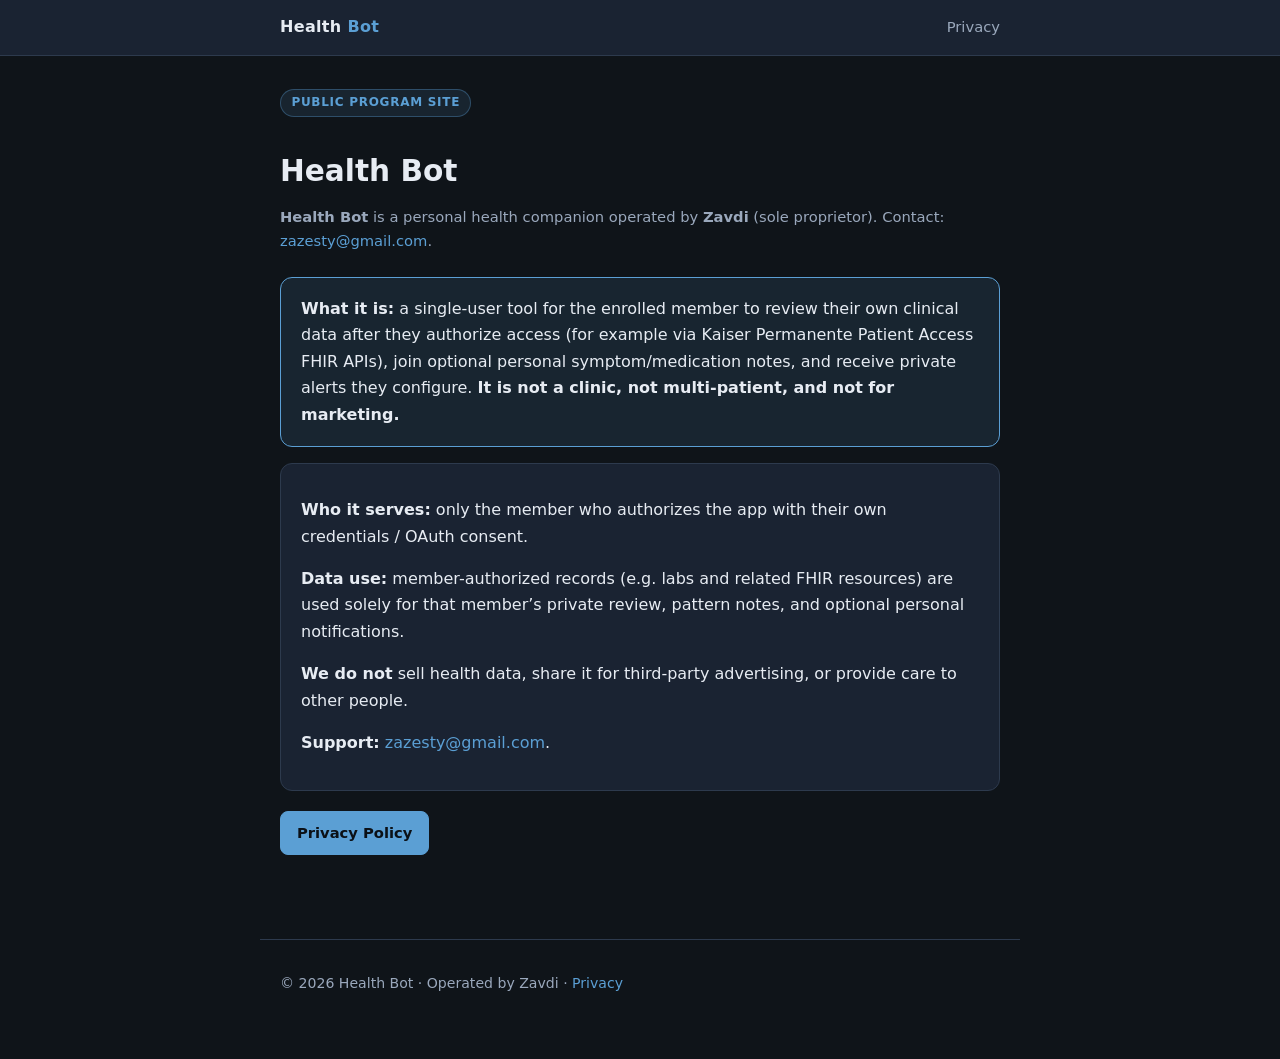
==== public/health-bot/index.html @ a07a48cc "auto: config snapshot 2026-08-05T04:56:00Z" ====
<!DOCTYPE html>
<html lang="en">
<head>
  <meta charset="utf-8" />
  <meta name="viewport" content="width=device-width, initial-scale=1" />
  <title>Health Bot — Personal health companion</title>
  <meta name="description" content="Health Bot is a personal, member-authorized health companion operated by Zavdi. Private lab review and personal alerts only." />
  <link rel="stylesheet" href="styles.css" />
</head>
<body>
  <header class="site">
    <div class="inner">
      <a class="brand" href="index.html">Health <span>Bot</span></a>
      <nav>
        <a href="privacy.html">Privacy</a>
      </nav>
    </div>
  </header>

  <main class="wrap">
    <div class="badge">Public program site</div>
    <h1>Health Bot</h1>
    <p class="meta">
      <strong>Health Bot</strong> is a personal health companion operated by
      <strong>Zavdi</strong> (sole proprietor). Contact:
      <a href="mailto:zazesty@gmail.com">zazesty@gmail.com</a>.
    </p>

    <div class="card highlight">
      <strong>What it is:</strong> a single-user tool for the enrolled member to review
      their own clinical data after they authorize access (for example via Kaiser
      Permanente Patient Access FHIR APIs), join optional personal symptom/medication
      notes, and receive private alerts they configure.
      <strong>It is not a clinic, not multi-patient, and not for marketing.</strong>
    </div>

    <div class="card">
      <p><strong>Who it serves:</strong> only the member who authorizes the app with their own credentials / OAuth consent.</p>
      <p><strong>Data use:</strong> member-authorized records (e.g. labs and related FHIR resources) are used solely for that member’s private review, pattern notes, and optional personal notifications.</p>
      <p><strong>We do not</strong> sell health data, share it for third-party advertising, or provide care to other people.</p>
      <p><strong>Support:</strong> <a href="mailto:zazesty@gmail.com">zazesty@gmail.com</a>.</p>
    </div>

    <div class="links-row">
      <a class="btn primary" href="privacy.html">Privacy Policy</a>
    </div>
  </main>

  <footer class="wrap">
    © 2026 Health Bot · Operated by Zavdi · <a href="privacy.html">Privacy</a>
  </footer>
</body>
</html>
---- public/health-bot/styles.css ----
:root {
  --bg: #0f1419;
  --surface: #1a2332;
  --border: #2d3a4d;
  --text: #e7ecf3;
  --muted: #9aa8bc;
  --accent: #5b9fd4;
  --accent-soft: rgba(91, 159, 212, 0.12);
  --ok: #3ecf8e;
  --warn: #e8b84a;
}

* { box-sizing: border-box; }

html { scroll-behavior: smooth; }

body {
  margin: 0;
  font-family: "Segoe UI", system-ui, -apple-system, sans-serif;
  background: var(--bg);
  color: var(--text);
  line-height: 1.65;
  font-size: 16px;
}

a { color: var(--accent); text-decoration: none; }
a:hover { text-decoration: underline; }

.wrap {
  max-width: 760px;
  margin: 0 auto;
  padding: 2rem 1.25rem 4rem;
}

header.site {
  border-bottom: 1px solid var(--border);
  background: var(--surface);
  position: sticky;
  top: 0;
  z-index: 10;
}

header.site .inner {
  max-width: 760px;
  margin: 0 auto;
  padding: 0.9rem 1.25rem;
  display: flex;
  flex-wrap: wrap;
  gap: 0.75rem 1.25rem;
  align-items: center;
  justify-content: space-between;
}

.brand {
  font-weight: 700;
  letter-spacing: 0.02em;
  color: var(--text);
  text-decoration: none;
}

.brand span { color: var(--accent); }

nav a {
  color: var(--muted);
  margin-left: 1rem;
  font-size: 0.92rem;
}

nav a:hover, nav a.active { color: var(--accent); }

h1 {
  font-size: 1.85rem;
  line-height: 1.25;
  margin: 1.5rem 0 0.5rem;
}

h2 {
  font-size: 1.2rem;
  margin: 2rem 0 0.6rem;
  padding-bottom: 0.35rem;
  border-bottom: 1px solid var(--border);
  color: #fff;
}

h3 {
  font-size: 1.05rem;
  margin: 1.4rem 0 0.4rem;
  color: #fff;
}

.meta {
  color: var(--muted);
  font-size: 0.92rem;
  margin-bottom: 1.5rem;
}

p, li { color: var(--text); }
ul, ol { padding-left: 1.3rem; }
li { margin: 0.35rem 0; }

.card {
  background: var(--surface);
  border: 1px solid var(--border);
  border-radius: 12px;
  padding: 1.1rem 1.25rem;
  margin: 1rem 0;
}

.card.highlight {
  border-color: var(--accent);
  background: var(--accent-soft);
}

.badge {
  display: inline-block;
  font-size: 0.75rem;
  font-weight: 600;
  text-transform: uppercase;
  letter-spacing: 0.06em;
  color: var(--accent);
  background: var(--accent-soft);
  border: 1px solid rgba(91, 159, 212, 0.35);
  border-radius: 999px;
  padding: 0.2rem 0.65rem;
  margin-bottom: 0.75rem;
}

.sms {
  font-family: ui-monospace, "SF Mono", Menlo, Consolas, monospace;
  font-size: 0.9rem;
  white-space: pre-wrap;
  background: #0b1016;
  border: 1px solid var(--border);
  border-radius: 10px;
  padding: 1rem 1.1rem;
  color: #d5e4f5;
  margin: 0.6rem 0 1rem;
}

.flow-step {
  display: grid;
  grid-template-columns: 2.5rem 1fr;
  gap: 0.75rem;
  margin: 1rem 0;
  align-items: start;
}

.step-num {
  width: 2.5rem;
  height: 2.5rem;
  border-radius: 50%;
  background: var(--accent-soft);
  border: 1px solid rgba(91, 159, 212, 0.4);
  color: var(--accent);
  display: flex;
  align-items: center;
  justify-content: center;
  font-weight: 700;
}

table {
  width: 100%;
  border-collapse: collapse;
  margin: 1rem 0;
  font-size: 0.95rem;
}

th, td {
  border: 1px solid var(--border);
  padding: 0.65rem 0.8rem;
  text-align: left;
  vertical-align: top;
}

th {
  background: var(--surface);
  color: var(--muted);
  font-weight: 600;
  width: 32%;
}

footer {
  margin-top: 3rem;
  padding-top: 1.25rem;
  border-top: 1px solid var(--border);
  color: var(--muted);
  font-size: 0.88rem;
}

.links-row {
  display: flex;
  flex-wrap: wrap;
  gap: 0.75rem;
  margin: 1.25rem 0;
}

.btn {
  display: inline-block;
  padding: 0.55rem 1rem;
  border-radius: 8px;
  border: 1px solid var(--border);
  background: var(--surface);
  color: var(--text);
  text-decoration: none;
  font-size: 0.92rem;
}

.btn:hover { border-color: var(--accent); text-decoration: none; color: var(--accent); }

.btn.primary {
  background: var(--accent);
  border-color: var(--accent);
  color: #0b1016;
  font-weight: 600;
}

.btn.primary:hover { filter: brightness(1.08); color: #0b1016; }

@media print {
  body { background: #fff; color: #111; }
  header.site { position: static; background: #fff; border-color: #ccc; }
  .card, .sms { background: #f7f7f7; color: #111; border-color: #ccc; }
  a { color: #0645ad; }
  h2, h3, .brand { color: #111; }
}
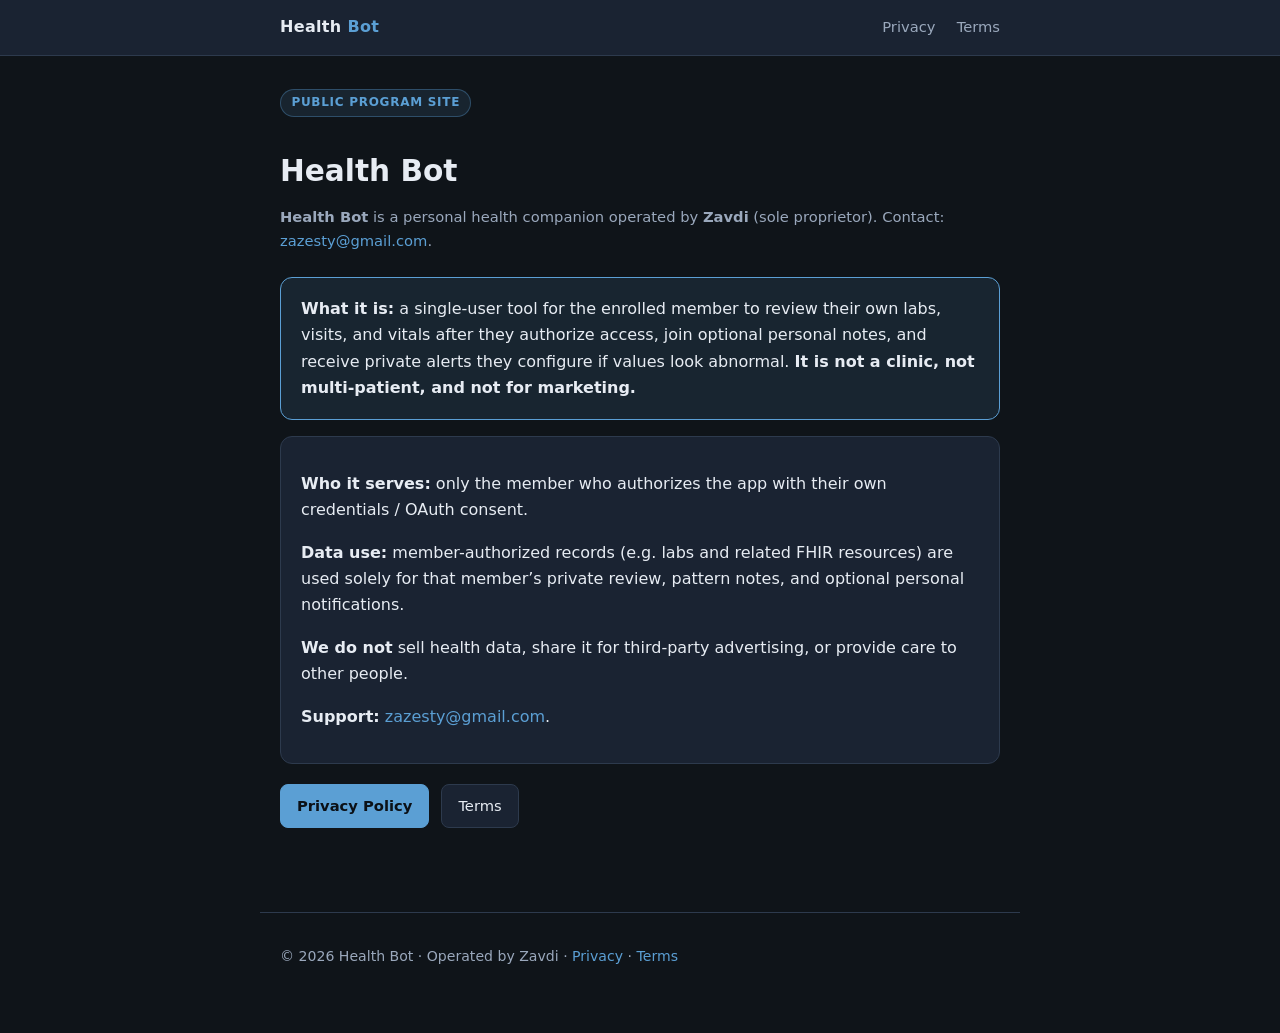
==== commit 10abf4a8: "auto: config snapshot 2026-09-10T18:58:46Z" ====
--- a/public/health-bot/index.html
+++ b/public/health-bot/index.html
@@ -13,6 +13,7 @@
       <a class="brand" href="index.html">Health <span>Bot</span></a>
       <nav>
         <a href="privacy.html">Privacy</a>
+        <a href="terms.html">Terms</a>
       </nav>
     </div>
   </header>
@@ -28,9 +29,8 @@
 
     <div class="card highlight">
       <strong>What it is:</strong> a single-user tool for the enrolled member to review
-      their own clinical data after they authorize access (for example via Kaiser
-      Permanente Patient Access FHIR APIs), join optional personal symptom/medication
-      notes, and receive private alerts they configure.
+      their own labs, visits, and vitals after they authorize access, join optional
+      personal notes, and receive private alerts they configure if values look abnormal.
       <strong>It is not a clinic, not multi-patient, and not for marketing.</strong>
     </div>
 
@@ -43,11 +43,12 @@
 
     <div class="links-row">
       <a class="btn primary" href="privacy.html">Privacy Policy</a>
+      <a class="btn" href="terms.html">Terms</a>
     </div>
   </main>
 
   <footer class="wrap">
-    © 2026 Health Bot · Operated by Zavdi · <a href="privacy.html">Privacy</a>
+    © 2026 Health Bot · Operated by Zavdi · <a href="privacy.html">Privacy</a> · <a href="terms.html">Terms</a>
   </footer>
 </body>
 </html>
